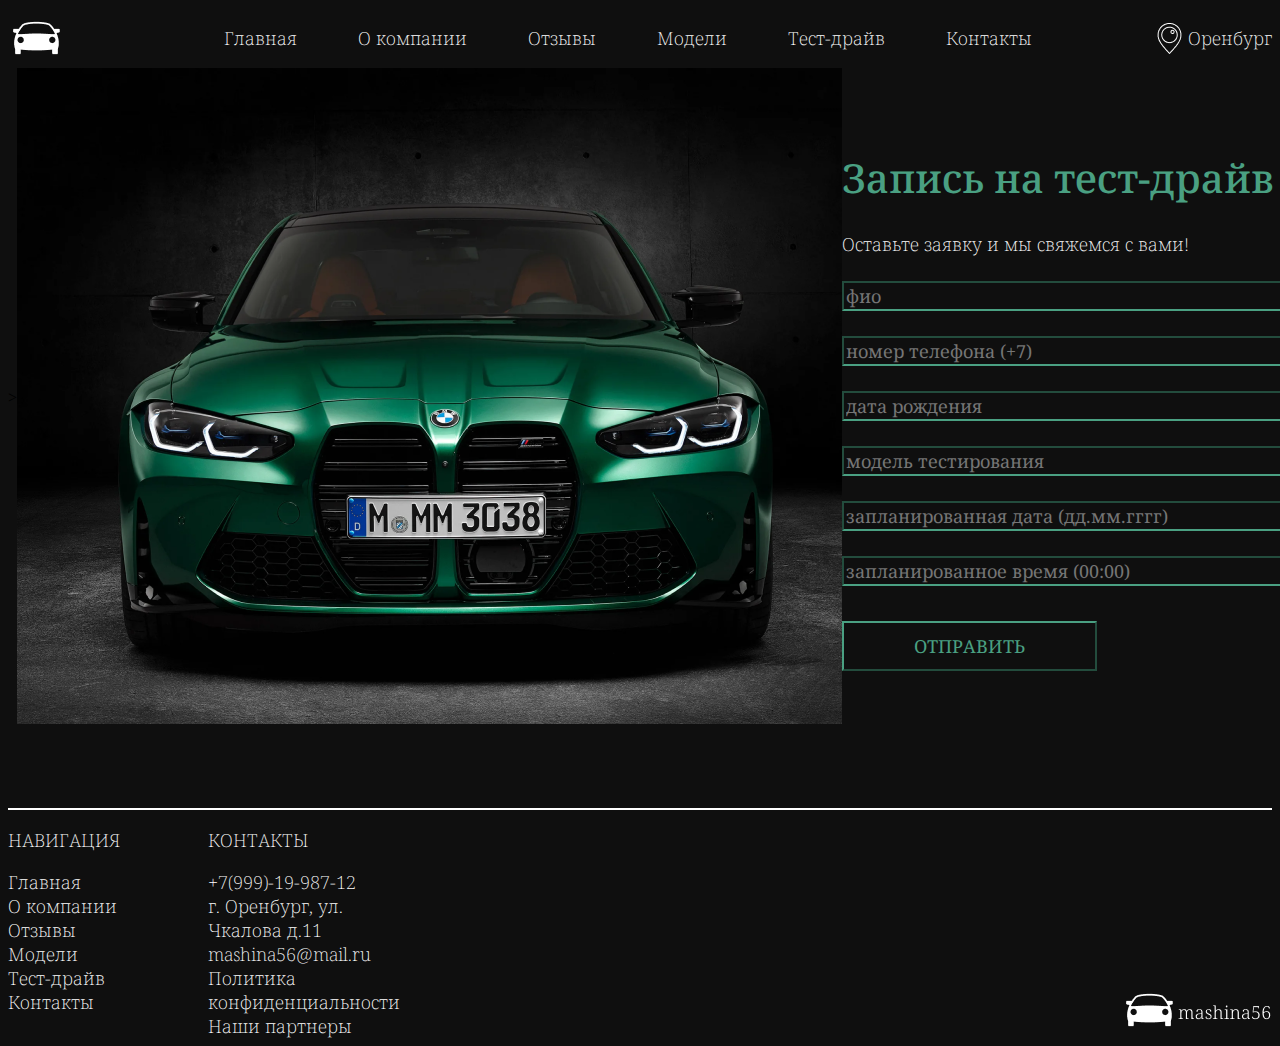
==== test.html @ ece52b22 "first commit" ====
<!DOCTYPE html>
<html lang="en">

<head>
    <meta charset="UTF-8">
    <meta name="viewport" content="width=device-width, initial-scale=1.0">
    <link rel="stylesheet" href="style.css">
    <title>Document</title>
</head>

<body>
    <header>
        <img src="/img/logo.png" alt="">
        <UL>
            <a href="/index.html"><li>Главная</li></a>
            <li>О компании</li>
            <li>Отзывы</li>
            <li>Модели</li>
            <li>Тест-драйв</li>
            <li>Контакты</li>
        </UL>
        <img src="/img/gps.png" alt="">
        <p>Оренбург</p>
    </header>
    <div class="page4">>
        <div class="test1">
            <img src="/img/image 7.png" alt="">
        </div>
        <div class="test2">
            <h2>Запись на тест-драйв</h2>
            <p>Оставьте заявку и мы свяжемся с вами!</p>
            <div class="input">
                <input type="text" placeholder="фио">
                <input type="text" placeholder="номер телефона (+7)">
                <input type="text" placeholder="дата рождения">
                <input type="text" placeholder="модель тестирования">
                <input type="text" placeholder="запланированная дата (дд.мм.гггг)">
                <input type="text" placeholder="запланированное время (00:00)">
            </div>
            <button class="button1">ОТПРАВИТЬ</button>
        </div>
    </div>
    <footer>
        <div class="line"></div>
        <div class="foot">
            <div class="foot-navigation">
                <div class="foot-ul1">
                    <UL>
                        <p>НАВИГАЦИЯ</p>
                        <li>Главная</li>
                        <li>О компании</li>
                        <li>Отзывы</li>
                        <li>Модели</li>
                        <li>Тест-драйв</li>
                        <li>Контакты</li>
                    </UL>
                </div>
                <div class="foot-ul2">
                    <UL>
                        <p>КОНТАКТЫ</p>
                        <li>+7(999)-19-987-12</li>
                        <li>г. Оренбург, ул. Чкалова д.11</li>
                        <li>mashina56@mail.ru</li>
                        <li>Политика конфиденциальности</li>
                        <li>Наши партнеры</li>
                    </UL>
                </div>
            </div>
            <img src="/img/logo2.png" alt="">
        </div>
    </footer>
</body>

</html>
---- style.css ----
@import url('https://fonts.googleapis.com/css2?family=Noto+Serif:ital,wght@0,100..900;1,100..900&display=swap');

body {
    background-color: #0F0F0F;
}

:root {
    --p-family: 'Noto Serif', serif;
    --p-color: white;
    --p: 18px;
    --p-weight: 200;
    --color: #4AA082;
}

li,
p, a {
    font-size: var(--p);
    color: var(--p-color);
    font-family: var(--p-family);
    font-weight: var(--p-weight);
    text-decoration: none;
    list-style-type: none;
}

ul {
    display: flex;
    margin: 0 auto;
    justify-content: space-between;
    width: 809px;
}

header {
    display: flex;
    margin: 0 auto;
    justify-content: space-between;
    align-items: center;
    max-width: 1689px;
}

.page1 {
    display: flex;
    margin: 0 auto;
    max-width: 1920px;
    justify-content: space-between;
}

.img1 {
    position: absolute;
}

.textblock1 {
    z-index: 1;
    width: 924px;
    display: block;
    margin-left: 67px;
    margin-top: 101px;
}

h1 {
    font-size: 54px;
    color: var(--color);
    font-weight: 700;
    font-family: var(--p-family);
    line-height: 101%;

}

h3 {
    font-size: 34px;
    color: var(--p-color);
    font-weight: 100;
    font-family: var(--p-family);
    line-height: 101%;
    width: 646px;
    letter-spacing: 10%;
}

.button1 {
    border-color: var(--color);
    width: 255px;
    height: 50px;
    font-size: var(--p);
    font-family: var(--p-family);
    color: var(--color);
    background-color: rgba(28, 28, 28, 0);
    font-weight: 400;
}

.page2 {
    display: flex;
    justify-content: space-between;
    max-width: 1689px;
    margin: 0 auto;
    margin-top: 773px;
    margin-bottom: 200px;
}

h2 {
    font-size: 40px;
    color: var(--color);
    font-weight: 500;
    font-family: var(--p-family);
    line-height: 101%;
    letter-spacing: 10%;
}

.textbox2 p {
    width: 609px;
    margin-bottom: 63px;
}

.button2 {
    width: 255px;
    height: 45px;
    color: var(--p-color);
    background-color: var(--color);
    font-size: var(--p);
    font-family: var(--p-family);
    font-weight: var(--p-weight);
}

.imgbox1 {
    text-align: right;
    display: flex;
    margin: 0 auto;
    margin-right: 0;
    max-width: 773px;
    flex-wrap: wrap;
    gap: 40px;
}

.page3 {
    display: block;
    justify-content: space-between;
    max-width: 1689px;
    margin: 0 auto;
}

.card {
    width: 540px;
    border-color: #4AA082;
    border-style: solid;
    height: 253px;
}

.cardd {
    display: block;
}

.img-txt {
    display: flex;
    align-items: start;
    margin-top: 14px;
    margin-left: 14px;
}

.txt1 p,
.txt1 img {
    margin: 0;
    margin-left: 10px;

}

.cardd {
    display: block;
}

.cardd p {
    width: 517px;
    margin-left: 14px;
}

.otz {
    display: flex;
    margin: 0 auto;
    max-width: 1689px;
    flex-wrap: wrap;
    gap: 20px;
}
.page4 {
    display: flex;
    margin: 0 auto;
    justify-content: space-between;
    align-items: center;
    max-width: 1689px;
}
input {
    display: block;
    margin-top: 25px;
    width: 540px;
    background-color: rgba(28, 28, 28, 0);
    border-color: var(--color);
    font-family: var(--p-family);
    font-size: var(--p);
}
.input {
    margin-bottom: 35px;
}
.line {
    width: 100%;
    height: 2px;
    background-color: var(--p-color);
    margin-top: 80px;
}

.foot-ul1 ul,
.foot-ul2 ul {
    display: block;
    margin: 0 auto;
    justify-content: space-between;
    max-width: 200px;
    padding: 0;
}
.foot-navigation {
    display: flex;
    justify-content: space-between;
    max-width: 500px;
    text-align: left;
}
.foot {
    display: flex;
    align-items: end;
    margin: 0 auto;
    justify-content: space-between;
    max-width: 1689px;
}
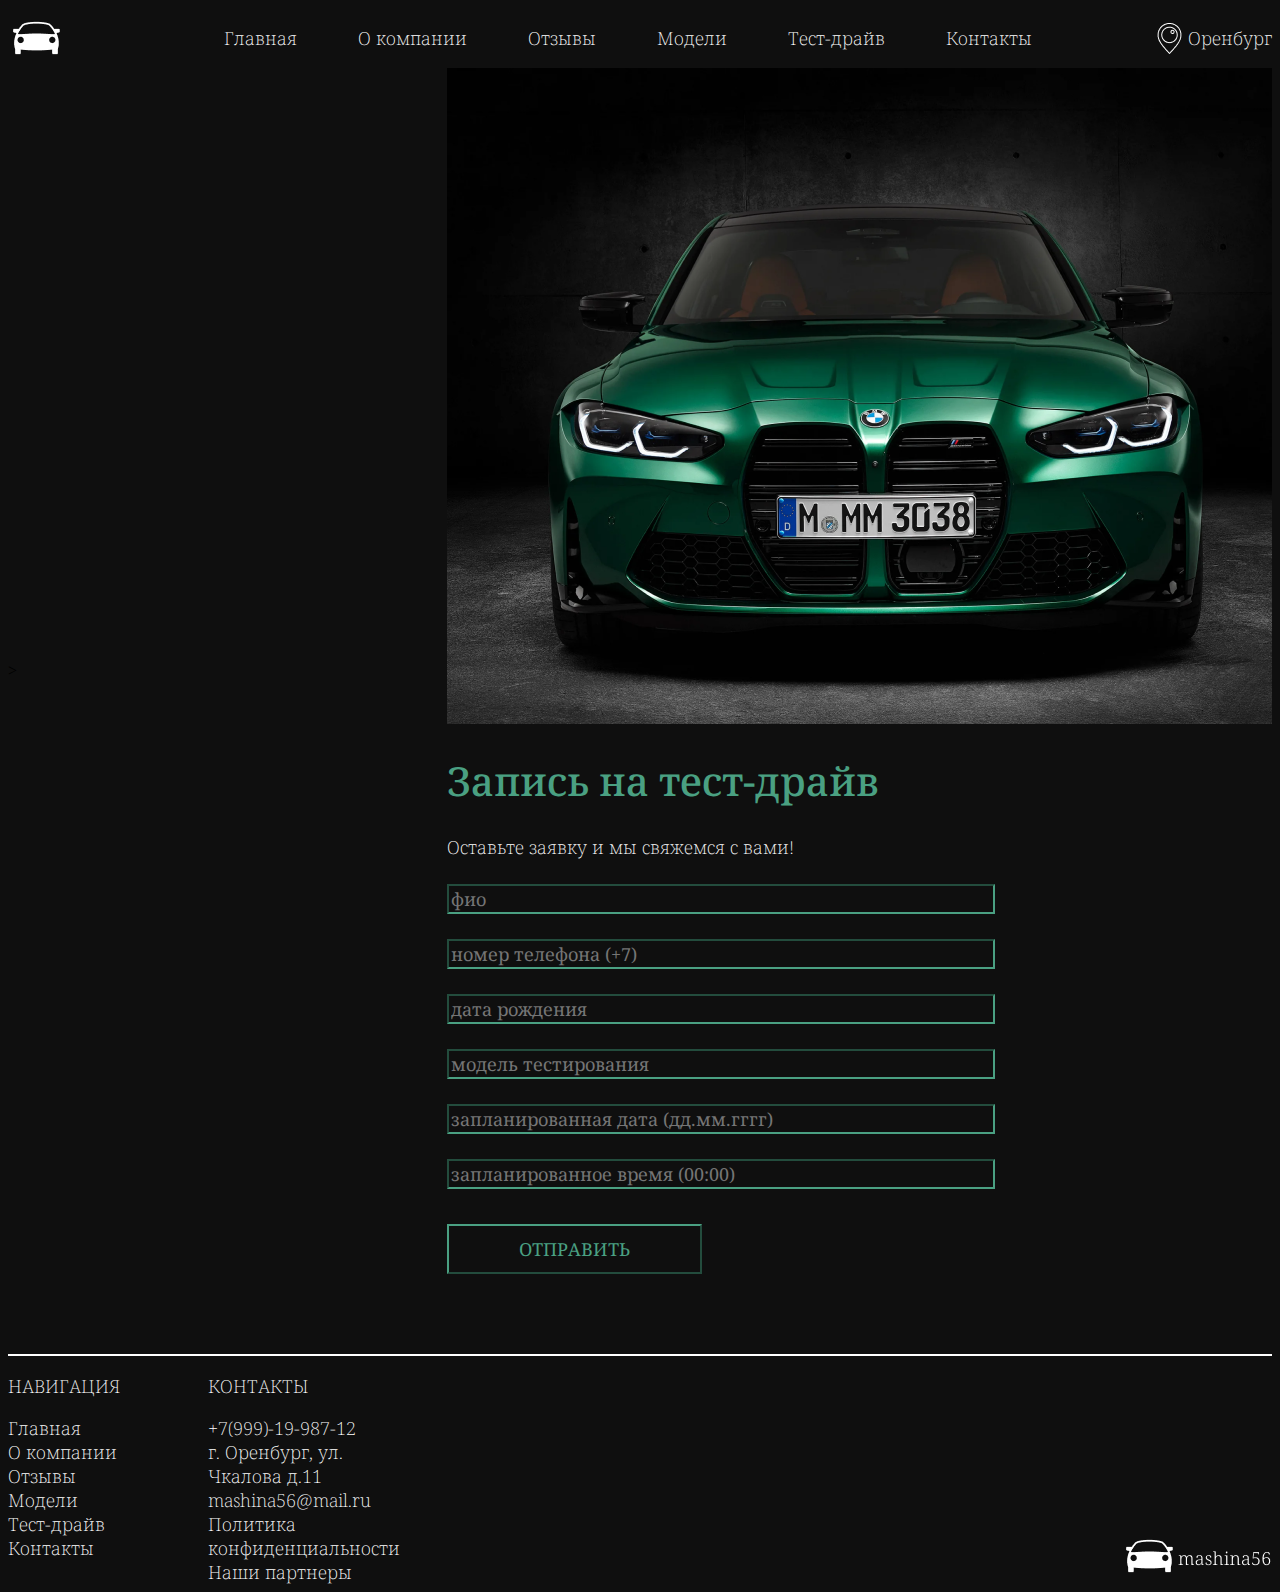
==== commit e4a0eb53: "+ div" ====
--- a/test.html
+++ b/test.html
@@ -23,6 +23,7 @@
         <p>Оренбург</p>
     </header>
     <div class="page4">>
+        <div class="pag4">
         <div class="test1">
             <img src="/img/image 7.png" alt="">
         </div>
@@ -39,6 +40,7 @@
             </div>
             <button class="button1">ОТПРАВИТЬ</button>
         </div>
+    </div>
     </div>
     <footer>
         <div class="line"></div>
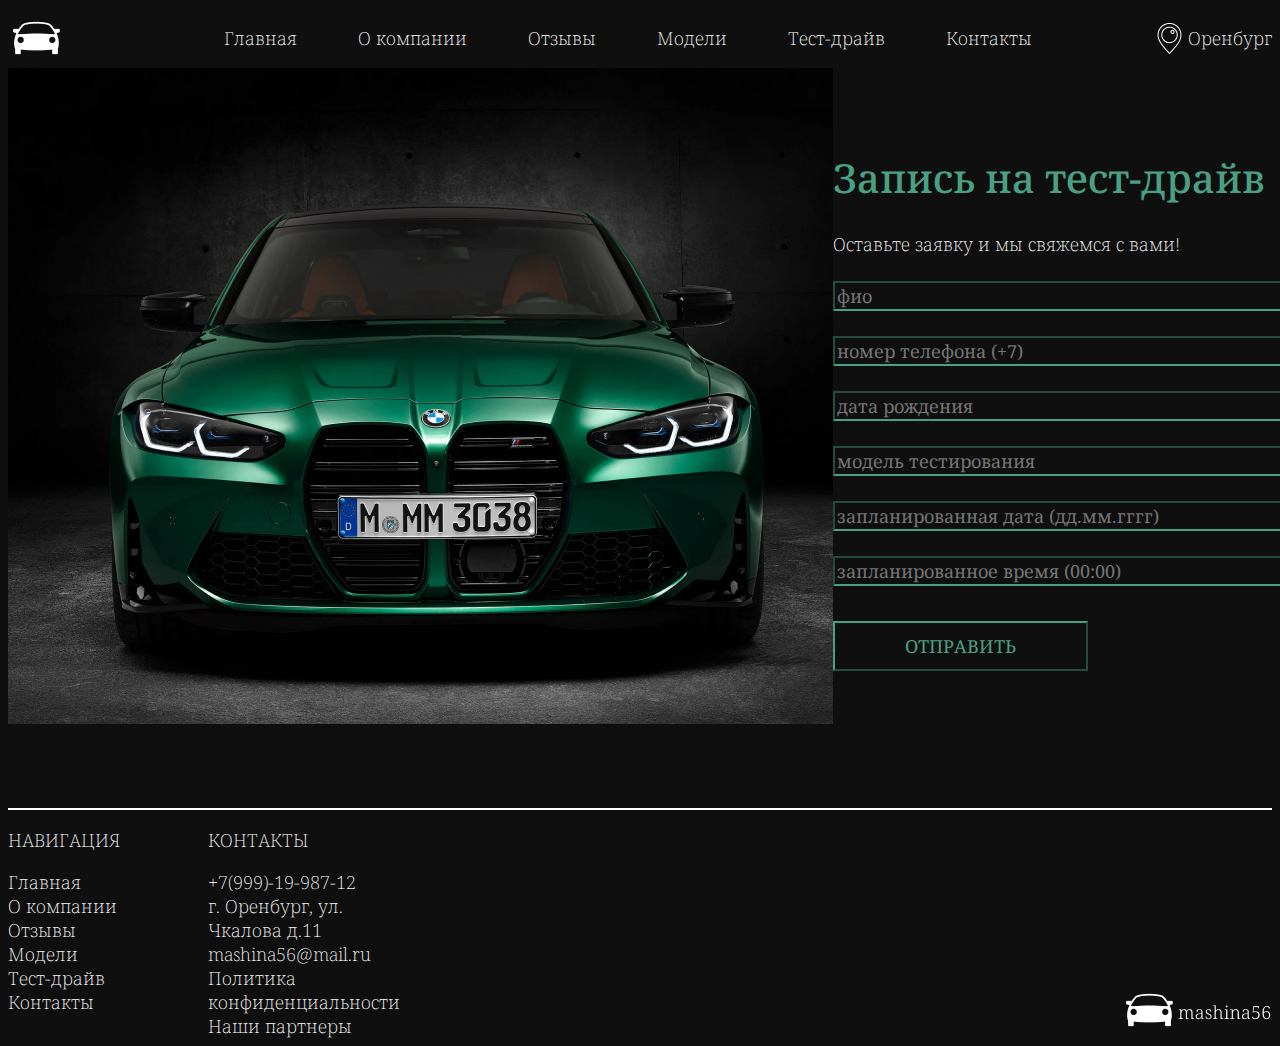
==== commit 232f69fe: "-> page4" ====
--- a/test.html
+++ b/test.html
@@ -22,8 +22,7 @@
         <img src="/img/gps.png" alt="">
         <p>Оренбург</p>
     </header>
-    <div class="page4">>
-        <div class="pag4">
+    <div class="page4">
         <div class="test1">
             <img src="/img/image 7.png" alt="">
         </div>
@@ -40,7 +39,6 @@
             </div>
             <button class="button1">ОТПРАВИТЬ</button>
         </div>
-    </div>
     </div>
     <footer>
         <div class="line"></div>
